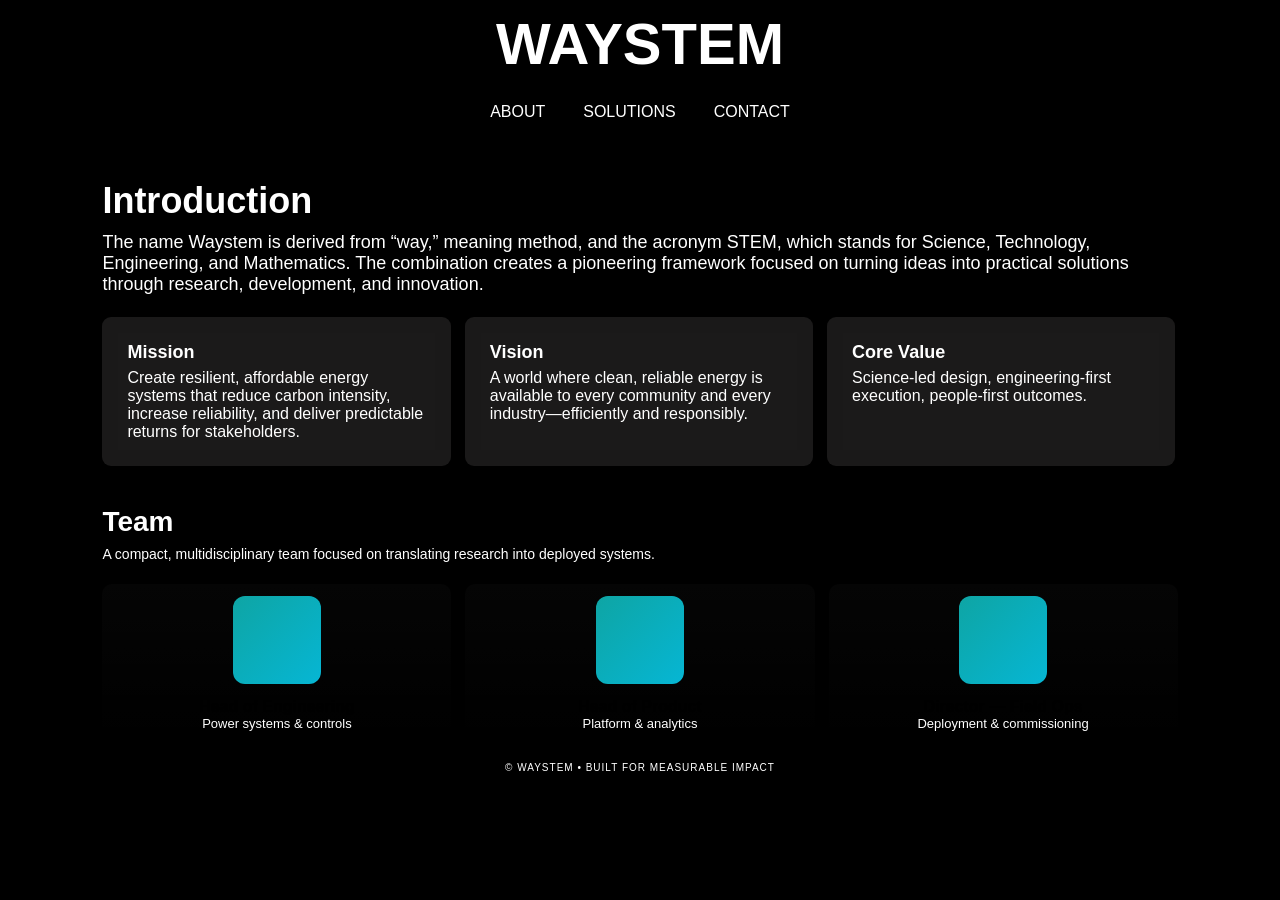
==== index.html @ 3b2d3903 "Update index.html" ====
<!DOCTYPE html>
<html lang="en">
<head>
<meta charset="UTF-8">
<meta name="viewport" content="width=device-width, initial-scale=1.0">
<title>Waystem</title>
<link rel="apple-touch-icon" sizes="180x180" href="/images/apple-touch-icon.png">
<link rel="icon" type="image/png" sizes="32x32" href="/images/favicon-32x32.png">
<link rel="icon" type="image/png" sizes="16x16" href="/images/favicon-16x16.png">
<link rel="stylesheet" href="/style.css">
</head>
<body>
<header class="sticky-bar">
    <nav>
        <div class="nav-container">
            <a href="https://www.waystem.com">
                <h2 class="company-name">Waystem</h2>
            </a>
            <ul class="nav-links">
                <li><a href='/about/'>About</a></li>
                <li><a href='/solutions/'>Solutions</a></li>
                <li><a href='/contact/'>Contact</a></li>
            </ul>
        </div>
    </nav>
</header>

<div class="wrap">

  <!-- About Section -->
  <section id="about">
    <h1>Introduction</h1>

    <p class="lead">
      The name Waystem is derived from “way,” meaning method, and the acronym STEM, which stands for Science, Technology, Engineering, and Mathematics. The combination creates a pioneering framework focused on turning ideas into practical solutions through research, development, and innovation.
    </p>

    <div class="values">

      <div class="value">
        <strong>Mission</strong>
        <div>Create resilient, affordable energy systems that reduce carbon intensity, increase reliability, and deliver predictable returns for stakeholders.</div>
      </div>

      <div class="value">
        <strong>Vision</strong>
        <div>A world where clean, reliable energy is available to every community and every industry—efficiently and responsibly.</div>
      </div>

      <div class="value">
        <strong>Core Value</strong>
        <div>Science-led design, engineering-first execution, people-first outcomes.</div>
      </div>

    </div>
  </section>

<!-- ✅ TEAM SECTION (ONLY TEAM STRUCTURE YOU REQUESTED) -->
    <section id="team" style="margin-top:40px">
      <h2 style="font-size:28px;margin-bottom:8px">Team</h2>
      <div style="color:white;font-size:14px;margin-bottom:18px">
        A compact, multidisciplinary team focused on translating research into deployed systems.
      </div>

      <div class="team">
        <div class="person card">
          <div class="avatar"></div>
          <div style="font-weight:700;font-size:16px">Head of Engineering</div>
          <div style="color:white;font-size:13px">Power systems & controls</div>
        </div>

        <div class="person card">
          <div class="avatar"></div>
          <div style="font-weight:700;font-size:16px">Head of Product</div>
          <div style="color:white;font-size:13px">Platform & analytics</div>
        </div>

        <div class="person card">
          <div class="avatar"></div>
          <div style="font-weight:700;font-size:16px">Director — Field Ops</div>
          <div style="color:white;font-size:13px">Deployment & commissioning</div>
        </div>
      </div>
    </section>

  <!-- Footer -->
  <footer>
    © WAYSTEM • Built for measurable impact
  </footer>

</div>

</body>
</html>
---- style.css ----
/* Reset default margin, padding, and box-sizing for all elements */
* {
    margin: 0;
    padding: 0;
    box-sizing: border-box;
    font-family: "Helvetica Neue", sans-serif;
}

/* Apply styles to the entire body of the page */
body {
    margin: 0;
    padding: 0;
    font-family: "Helvetica Neue", sans-serif;
    background-color: #000000; /* Set background color to black */
}

/* Styling for the sticky header bar */
.sticky-bar {
    position: sticky;
    top: 0;
    width: 100%;
    height: 150px;
    background-color: #000000; /* Set background color to black */
    padding: 10px 0;
    z-index: 999;
}

/* Styles for the navigation container within the sticky bar */
.sticky-bar .nav-container {
    display: flex;
    align-items: center;
    justify-content: center;
    flex-direction: column;
}

/* Styling for the company name within the sticky bar */
.sticky-bar .company-name {
    font-size: 58px;
    color: #fff; /* Set text color to white */
    margin: 0;
    padding: 0;
    text-transform: uppercase;
}

/* Styling for navigation links within the sticky bar */
.sticky-bar .nav-container a {
    text-decoration: none;
    color: #fff; /* Set text color to white */
}

/* Styles for the list of navigation links */
.sticky-bar .nav-links {
    list-style: none;
    margin: 18px 0;
    padding: 0;
    font-size: 24px;
    display: flex;
    text-transform: uppercase;
}

/* Styling for individual navigation link items */
.sticky-bar .nav-links li {
    margin-right: 20px;
}

/* Remove margin for the last navigation link item */
.sticky-bar .nav-links li:last-child {
    margin-right: 0;
}

/* Styling for navigation links */
.sticky-bar .nav-links a {
    color: #fff; /* Set text color to white */
    text-decoration: none;
    padding: 7px 9px;
    position: relative;
    font-size: 16px;
}

.sticky-bar .nav-links a:hover {
    color: #ffffff; /* Change text color on hover to white */
     /* Add neon glow effect on hover */
}

/* Underline effect for navigation links on hover */
.sticky-bar .nav-links a::after {
    content: "";
    position: absolute;
    left: 0;
    right: 0;
    bottom: -3px;
    height: 3px;
    background-color: #ffffff; /* Set underline color */
    transform: scaleX(0);
    transform-origin: center;
    transition: transform 0.6s ease;
}

.sticky-bar .nav-links a:hover::after {
    background-color: white; /* Change to white on hover */
    box-shadow: 0 0 10px rgba(255, 255, 255, 0.8); /* Add a white neon glow */
    transform: scaleX(1);
}

/* Styling for the square section with background image */
.square {
    height: 68vh;
    display: flex;
    align-items: center;
    justify-content: center;
    overflow: hidden;
    background-size: cover; /* Scale the image to cover the container */
    background-position: center; /* Center the image */
    background-attachment: fixed; /* Make the background image fixed */
    
}

/* Styling for the cover image within the square section */
.cover {
    width: 100%; /* Allow cover image to fill the container */
    height: 100%; /* Allow cover image to fill the container */
    object-fit: cover; /* Scale image to cover entire container */
    overflow: hidden;
}

/* Styling for the main container */
.container {
    width: 100%;
    min-height: 100vh;
    display: flex;
    justify-content: center;
    align-items: center;
    padding: 30px 8%;
    min-height: calc(100vh - 150px);
    
}

/* Styling for rows within the container */
.container .row {
    justify-content: space-between;
    width: 100%;
}

/* Styling for columns within rows */
.row section.col {
    display: flex;
    flex-direction: column;
}

/* Styling for the right column */
.row section.right {
    flex-basis: 35%;
    min-width: 320px;
}

/* Styling for the left column */
.row section.left {
    flex-basis: 60%;
}

/* Styling for the "Contact" header */
.start {
    font-size: 48px;
    margin-bottom: 20px;
    color: #fff; /* Set text color to white */
    line-height: 1.2;
    font-weight: 600;
}

/* Styling for subheadings */
h2 {
    color: #fff; /* Set text color to white */
}

/* Styling for the contact title and decorative lines */
section.right .contactTitle h2 {
    margin-top: 45px;
    position: relative;
    font-size: 20px;
    color: #ffffff;
    display: inline-block;
    margin-bottom: 25px;
}

/* Styling for the lines before and after the contact title */
section.right .contactTitle h2::before {
    content: '';
    position: absolute;
    width: 50%;
    height: 1px;
    background-color: #8f8a8a;
    top: 120%;
    left: 0;
}

section.right .contactTitle h2::after {
    content: '';
    position: absolute;
    width: 100%;
    height: 3px;
    background-color: #a6522a;
    top: calc(120% - 1px);
    left: 0;
}

/* Styling for contact information paragraph */
section.right .contactTitle p {
    font-size: 17px;
    color: #ffffff;
    letter-spacing: 1px;
    line-height: 1.2;
    padding-bottom: 30px;
}

.social-wrapper {
    text-align: center;
}

.social-title {
    display: block;
    text-align: center;
    padding: 0.5em 0 0.5em 0;
    color: #fff; /* Set text color to white */
    font-size: 17px; /* Set font size to 17px */
}

/* General styling for each social media item */
.social-item {
    display: inline-block;
    width: 43px;
    height: 43px;
    border-radius: 25px;
    border: none !important;
    margin: 10px;
    position: relative;
    transform: scale(1);
    transition: all 0.33s !important;
    vertical-align: top;
    background-size: 43px 43px;
    background-repeat: no-repeat;
    background-position: center;
    background-color: #090606; /* Default background color */
}

.social-item:hover {
    transform: scale(1.1);
    box-shadow: 0 4px 8px rgba(0, 0, 0, 0.2);
}

/* Facebook */
.social-item.facebook {
    background-color: #000000;
    background-image: url('icons/facebook.png');
}
/* Instagram */
.social-item.instagram {
    background-color: #000000;
    background-image: url('icons/instagram.webp');
}

/* X (formerly Twitter) */
.social-item.x {
    background-color: #000000;
    background-image: url('icons/x.png');
}

/* YouTube */
.social-item.youtube {
    background-color: #000000;
    background-image: url('icons/youtube.png');
}

/* LinkedIn */
.social-item.linkedin {
    background-color: #000000;
    background-image: url('icons/linkedin-icon-512x512-0t094boq.png');
}

/* Styling for the message form on the left */
.row section.left .messageForm {
    display: flex;
    justify-content: space-between;
    flex-wrap: wrap;
    padding-top: 30px;
}

/* Styling for input groups within the message form */
.row section.left .inputGroup {
    margin: 18px 0px;
    position: relative;
}

/* Styling for half-width input groups */
.messageForm .halfWidth {
    flex-basis: 48%;
}

/* Styling for full-width input groups */
.messageForm .fullWidth {
    flex-basis: 100%;
}

/* Styling for text inputs and textareas within the message form */
.messageForm input,
.messageForm textarea {
    width: 100%;
    font-size: 18px;
    padding: 2px 0px;
    background-color: #000000;
    color: #ffffff;
    border: none;
    border-bottom: 2px solid #666;
    outline: none;
}

/* Styling for the textarea within the message form */
.messageForm textarea {
    resize: none;
    height: 120px;
    display: block;
}

/* Styling for the scrollbar in the textarea */
textarea::-webkit-scrollbar {
    width: 5px;
}

/* Styling for the scrollbar track in the textarea */
textarea::-webkit-scrollbar-track {
    background-color: #1e1e1e;
    border-radius: 15px;
}

/* Styling for the scrollbar thumb in the textarea */
textarea::-webkit-scrollbar-thumb {
    background-color: #a6522a;
    border-radius: 15px;
}

/* Styling for input labels */
.inputGroup label {
    position: absolute;
    left: 0;
    bottom: 4px;
    color: #888;
    font-size: 18px;
    transition: 0.4s;
    pointer-events: none;
}

/* Styling for input labels when focused message filled */
.inputGroup:nth-child(4) label {
    top: 2px;
}

.inputGroup input:focus ~ label,
.inputGroup textarea:focus ~ label,
.inputGroup input:valid ~ label,
.inputGroup textarea:valid ~ label {
    transform: translateY(-30px);
    font-size: 16px;
}

.messageForm textarea:focus + label {
    transform: translateY(-125px); /* You can adjust the value to control how much it moves up */
}

/* Styling for the send message button */
.inputGroup button {
    padding: 11px 16px;
    width: 100%;
    font-size: 18px;
    background-color: #a6522a;
    color: #ddd;
    border: 1px solid transparent;
    border-radius: 25px;
    outline: none;
    cursor: pointer;
    box-shadow: 0px 8px 15px rgba(0, 0, 0, 0.521);
    transition: 0.4s;
}

/* Hover effect for the send message button */
.inputGroup button:hover {
    background-color: #a6522a;
    color: #000000;
    box-shadow: 0px 0px 15px rgba(0, 0, 0, 0.3);
    border: 1px solid #a6522a;
}


/* Styles for the "About Solution" section */
.seen {
    width: 100%;
    min-height: 100vh;
    display: flex;
    justify-content: center;
    padding: 30px 8%;
    min-height: calc(100vh - 150px);
    position: relative;
}

.seen .saw {
    display: flex;
    justify-content: space-between;
    width: 100%;
}

/* Additional styling for the "Way" class */
.way {
    font-size: 20px; /* Adjust the font size as needed */
}

.text2 {
    font-family: Inter, -apple-system, BlinkMacSystemFont, segoe ui, Roboto, Oxygen-Sans, Ubuntu, Cantarell, helvetica neue, sans-serif;
    font-size: 26px;
    font-weight: 700;
    line-height: 1.4;
    margin-top: 30px;
    margin-bottom: 20px;
}


/* Styling of icon on Contact Information */

.icon li {
    position: relative;
    padding: 0 0 0 38px;
    font-size: 20px;
}

.icon li strong {
    display: block;
    width: 100%;
    color: #fbfbfb;
    margin-bottom: -3px;
   font-size: 18px;
}


.icon li i {
    font-size: 24px;
    position: absolute;
    top: 2px;
    left: 0;
    color: #f4f5fb;
}

/* Completely independent footer styles */
footer {
    all: unset;
    display: flex;
    align-items: center;
    justify-content: center;
    left: 0;
    bottom: 0;
    background-color: #000;
    color: #fff;
    font-family: Arial, sans-serif;
    font-size: 10px;
    font-weight: normal;
    letter-spacing: 1px;
    text-transform: uppercase;
    width: 100%;
    padding: 19px;
    z-index: 1000;
    box-sizing: border-box;
}
footer p {
    all: unset;
    font-family: Arial, sans-serif;
    font-size: 14px;
    color: #fff;
    text-transform: uppercase;
}


/* Styling for the scrollbar in the entire page */
body::-webkit-scrollbar {
    width: 12px; /* Set the width of the scrollbar */
}

body::-webkit-scrollbar-track {
    background: #1e1e1e; /* Set the color of the scrollbar track */
}

body::-webkit-scrollbar-thumb {
    background-color: #ffffff; /* Set the color of the scrollbar thumb */
    border-radius: 6px; /* Round the corners of the thumb */
    border: 3px solid #1e1e1e; /* Add a border around the thumb */
}

body::-webkit-scrollbar-thumb:hover {
    background-color: #fcfcfc; /* Change the color on hover */
}

/* Media queries for responsive design */
@media(max-width: 1100px) {
    .messageForm .halfWidth {
        flex-basis: 100%;
    }
}

@media(max-width: 900px) {
    .container .row {
        flex-wrap: wrap;
    }
    .row section.left, .row section.right {
        flex-basis: 100%;
        margin: 0px;
    }
}

@media (min-width: 901px) and (max-width: 1100px) {
    .row section.left {
        margin-right: 20px;
    }
    .spacer {
        flex-basis: 100px;
    }
}

@media screen and (max-width: 768px) {
    /* Adjust styling for smaller screens */
    .sticky-bar .nav-links li {
        margin-right: 10px;
    }

    .sticky-bar .nav-container {
        flex-direction: column;
        align-items: center;
    }

    .sticky-bar .nav-links {
        flex-direction: row;
        justify-content: center;
    }
}

@media screen and (max-width: 480px) {
    /* Further adjust styling for even smaller screens */
    .sticky-bar .nav-links {
        flex-direction: row;
        justify-content: center;
    }

    .sticky-bar .nav-links li {
        margin-right: 20px;
    }
}



/* Main wrapper */
.wrap {
  width: 100%;
  min-height: 100vh;
  
  padding: 30px 8%;
  min-height: calc(100vh - 150px);
  position: relative;
}

/* Headings */
h1 {
  font-size: clamp(22px, 6vw, 36px);
  color: white;
  margin-bottom: 10px;
  font-weight: 700;
  
}

h2 {
  font-size: clamp(18px, 5vw, 28px);
}

/* Lead paragraph */
p.lead {
  color: white;
  font-size: clamp(14px, 3.6vw, 18px);
  margin-bottom: 22px;
}

/* Responsive value cards */
.values {
  display: flex;
  flex-wrap: wrap;
  color: white;
  gap: 14px;
}

.value {
  width: 100%; /* ALWAYS full width on mobile */
  padding: 9px;
  border-radius: 9px;
  background: rgb(27, 26, 26);
  border: 16px solid rgba(0, 0, 0, 0.05);
  backdrop-filter: blur(8px);
}

.value strong {
  font-size: clamp(14px, 3.6vw, 18px);
  display: block;
}

.value div {
  color: var(--muted);
  font-size: clamp(13px, 3.6vw, 16px);
  margin-top: 6px;
}


/* TEAM STRUCTURE */
    .team {
      display: grid;
      grid-template-columns: repeat(3, 1fr);
      gap: 14px;
      margin-top: 22px;
    }

    .person {
      padding: 12px;
      border-radius: 10px;
      background: linear-gradient(180deg, rgba(255,255,255,0.02), transparent);
      text-align: center;
    }

    .avatar {
      width: 88px;
      height: 88px;
      border-radius: 12px;
      background: linear-gradient(135deg, #0ea5a4, #06b6d4);
      display: inline-block;
      margin-bottom: 10px;
    }

/* Desktop: 3 in a row */
@media (min-width: 600px) {
  .value {
    width: calc(33.33% - 10px);
  }
}
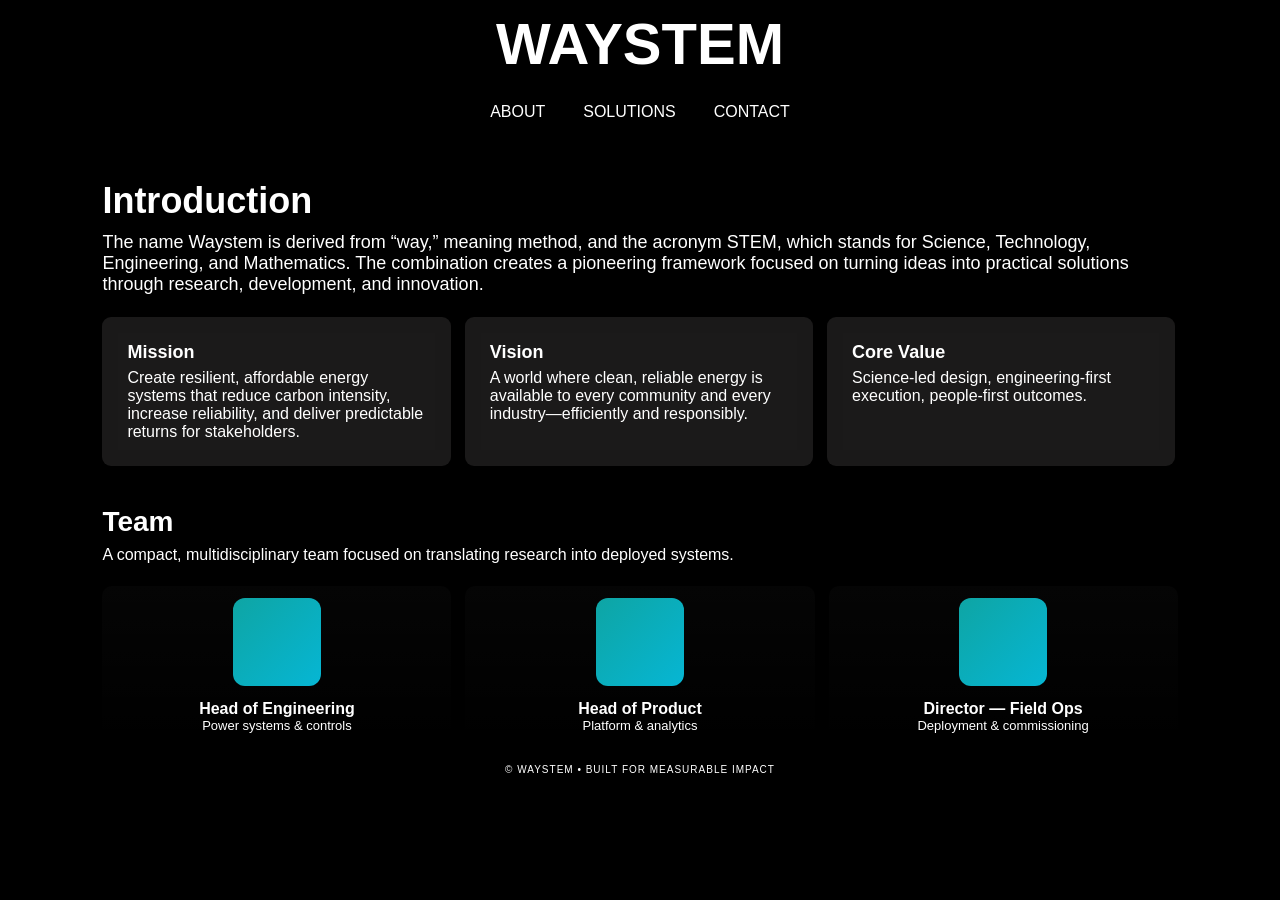
==== commit cbb27992: "Update index.html" ====
--- a/index.html
+++ b/index.html
@@ -59,26 +59,26 @@
 <!-- ✅ TEAM SECTION (ONLY TEAM STRUCTURE YOU REQUESTED) -->
     <section id="team" style="margin-top:40px">
       <h2 style="font-size:28px;margin-bottom:8px">Team</h2>
-      <div style="color:white;font-size:14px;margin-bottom:18px">
+      <div style="color:white;font-size:16px;margin-bottom:18px">
         A compact, multidisciplinary team focused on translating research into deployed systems.
       </div>
 
       <div class="team">
         <div class="person card">
           <div class="avatar"></div>
-          <div style="font-weight:700;font-size:16px">Head of Engineering</div>
+          <div style="font-weight:700;color:white;font-size:16px">Head of Engineering</div>
           <div style="color:white;font-size:13px">Power systems & controls</div>
         </div>
 
         <div class="person card">
           <div class="avatar"></div>
-          <div style="font-weight:700;font-size:16px">Head of Product</div>
+          <div style="font-weight:700;color:white;font-size:16px">Head of Product</div>
           <div style="color:white;font-size:13px">Platform & analytics</div>
         </div>
 
         <div class="person card">
           <div class="avatar"></div>
-          <div style="font-weight:700;font-size:16px">Director — Field Ops</div>
+          <div style="font-weight:700;color:white;font-size:16px">Director — Field Ops</div>
           <div style="color:white;font-size:13px">Deployment & commissioning</div>
         </div>
       </div>
@@ -107,3 +107,4 @@
 
 
 
+
--- a/style.css
+++ b/style.css
@@ -634,12 +634,24 @@
       margin-bottom: 10px;
     }
 
+element.style {
+color:white;
+}
+
 /* Desktop: 3 in a row */
 @media (min-width: 600px) {
   .value {
     width: calc(33.33% - 10px);
   }
 }
-
-
-
+@media (max-width:900px) {
+       .team {
+        flex-direction: column;
+        grid-template-columns: 1fr;
+      }
+      
+
+
+
+
+
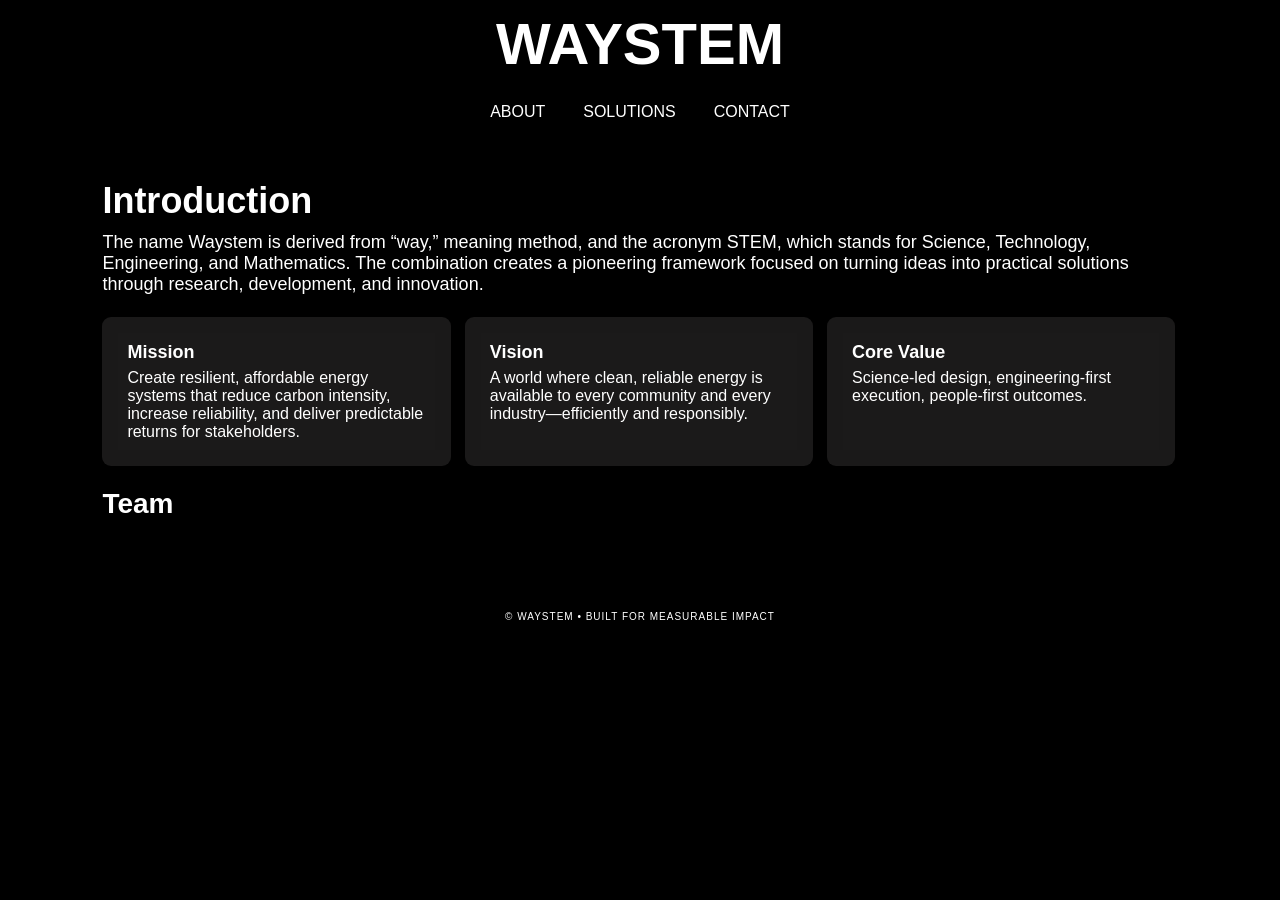
==== commit 3ffb3995: "Update index.html" ====
--- a/index.html
+++ b/index.html
@@ -56,33 +56,26 @@
     </div>
   </section>
 
-<!-- ✅ TEAM SECTION (ONLY TEAM STRUCTURE YOU REQUESTED) -->
-    <section id="team" style="margin-top:40px">
-      <h2 style="font-size:28px;margin-bottom:8px">Team</h2>
-      <div style="color:white;font-size:16px;margin-bottom:18px">
-        A compact, multidisciplinary team focused on translating research into deployed systems.
+  <!-- TEAM SECTION -->
+  <section id="team" class="card" style="margin-top:22px">
+    <h2 style="margin-top:0">Team</h2>
+    <p style="color:var(--muted)">A multidisciplinary team shaping the future of energy systems.</p>
+
+    <div class="team-grid">
+      <div class="teammember">
+        <strong>Dr. Arun Mehta</strong>
+        <span>Chief Energy Scientist</span>
       </div>
-
-      <div class="team">
-        <div class="person card">
-          <div class="avatar"></div>
-          <div style="font-weight:700;color:white;font-size:16px">Head of Engineering</div>
-          <div style="color:white;font-size:13px">Power systems & controls</div>
-        </div>
-
-        <div class="person card">
-          <div class="avatar"></div>
-          <div style="font-weight:700;color:white;font-size:16px">Head of Product</div>
-          <div style="color:white;font-size:13px">Platform & analytics</div>
-        </div>
-
-        <div class="person card">
-          <div class="avatar"></div>
-          <div style="font-weight:700;color:white;font-size:16px">Director — Field Ops</div>
-          <div style="color:white;font-size:13px">Deployment & commissioning</div>
-        </div>
+      <div class="teammember">
+        <strong>Riya Sharma</strong>
+        <span>Lead Systems Engineer</span>
       </div>
-    </section>
+      <div class="teammember">
+        <strong>Michael Tan</strong>
+        <span>Embedded Software Architect</span>
+      </div>
+    </div>
+  </section>
 
   <!-- Footer -->
   <footer>
@@ -108,3 +101,4 @@
 
 
 
+
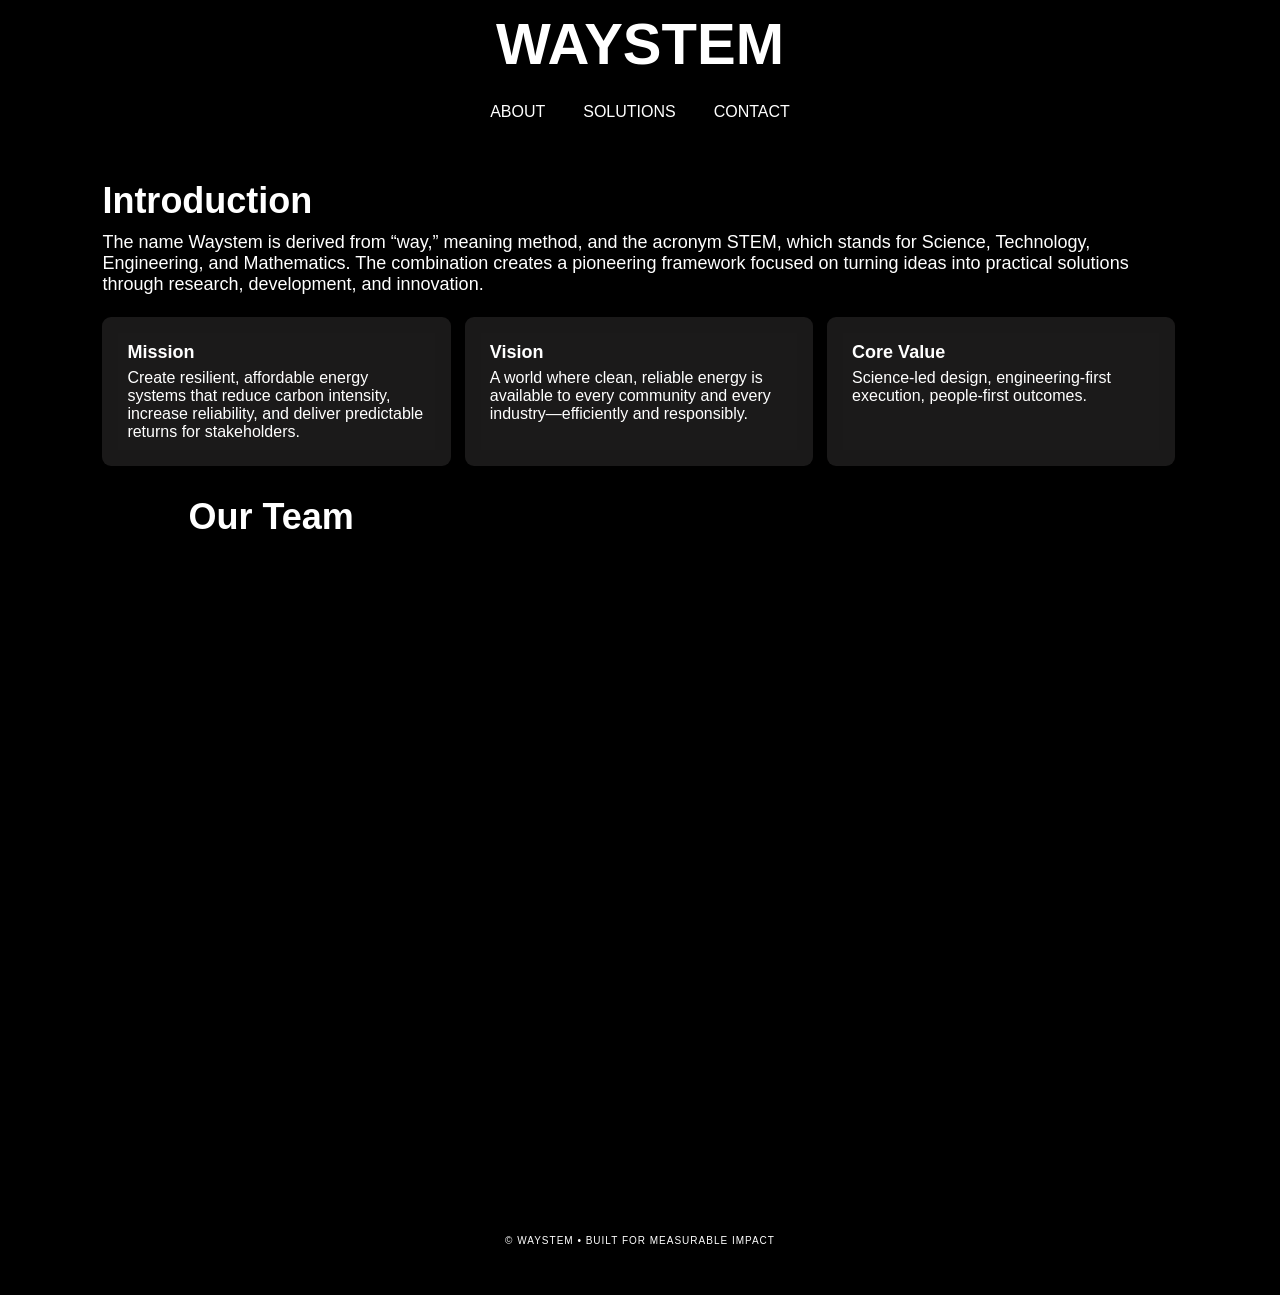
==== commit 3548001c: "Update index.html" ====
--- a/index.html
+++ b/index.html
@@ -56,26 +56,19 @@
     </div>
   </section>
 
-  <!-- TEAM SECTION -->
-  <section id="team" class="card" style="margin-top:22px">
-    <h2 style="margin-top:0">Team</h2>
-    <p style="color:var(--muted)">A multidisciplinary team shaping the future of energy systems.</p>
+<!-- TEAM -->
+<div class="wrap">
+<h1>Our Team</h1>
+<div class="team-grid">
+<div class="teammember"><strong>Member 1</strong><span>Role</span></div>
+<div class="teammember"><strong>Member 2</strong><span>Role</span></div>
+<div class="teammember"><strong>Member 3</strong><span>Role</span></div>
+</div>
+</div>
 
-    <div class="team-grid">
-      <div class="teammember">
-        <strong>Dr. Arun Mehta</strong>
-        <span>Chief Energy Scientist</span>
-      </div>
-      <div class="teammember">
-        <strong>Riya Sharma</strong>
-        <span>Lead Systems Engineer</span>
-      </div>
-      <div class="teammember">
-        <strong>Michael Tan</strong>
-        <span>Embedded Software Architect</span>
-      </div>
-    </div>
-  </section>
+
+
+    
 
   <!-- Footer -->
   <footer>
@@ -102,3 +95,5 @@
 
 
 
+
+
--- a/style.css
+++ b/style.css
@@ -610,29 +610,7 @@
 }
 
 
-/* TEAM STRUCTURE */
-    .team {
-      display: grid;
-      grid-template-columns: repeat(3, 1fr);
-      gap: 14px;
-      margin-top: 22px;
-    }
-
-    .person {
-      padding: 12px;
-      border-radius: 10px;
-      background: linear-gradient(180deg, rgba(255,255,255,0.02), transparent);
-      text-align: center;
-    }
-
-    .avatar {
-      width: 88px;
-      height: 88px;
-      border-radius: 12px;
-      background: linear-gradient(135deg, #0ea5a4, #06b6d4);
-      display: inline-block;
-      margin-bottom: 10px;
-    }
+
 
 element.style {
 color:white;
@@ -649,9 +627,82 @@
         flex-direction: column;
         grid-template-columns: 1fr;
       }
-      
-
-
-
-
-
+
+
+
+
+
+
+
+
+
+
+
+
+
+
+
+
+
+
+
+
+
+
+
+
+
+
+
+
+
+    .card {
+  background: linear-gradient(180deg, var(--card), rgba(255,255,255,0.02));
+  padding: 18px;
+  border-radius: 12px;
+  box-shadow: 0 6px 18px rgba(2,6,23,0.6);
+}
+
+.values {
+  display: flex;
+  gap: 12px;
+  margin-top: 18px;
+}
+
+.value {
+  flex: 1;
+  padding: 14px;
+  border-radius: 10px;
+  background: var(--glass);
+  border: 1px solid rgba(255,255,255,0.03);
+}
+
+
+
+
+
+.team-grid {
+display: grid;
+grid-template-columns: repeat(3,1fr);
+gap: 16px;
+margin-top: 30px;
+}
+.teammember {
+background: #1b1a1a;
+padding: 20px;
+text-align: center;
+border-radius: 12px;
+border: 1px solid rgba(255,255,255,0.05);
+}
+.teammember strong { display: block; font-size: 18px; margin-top: 10px; }
+.teammember span { font-size: 14px; color: #aaa; }
+@media (max-width: 900px) {
+.team-grid { grid-template-columns: 1fr; }
+}
+
+
+
+
+
+
+
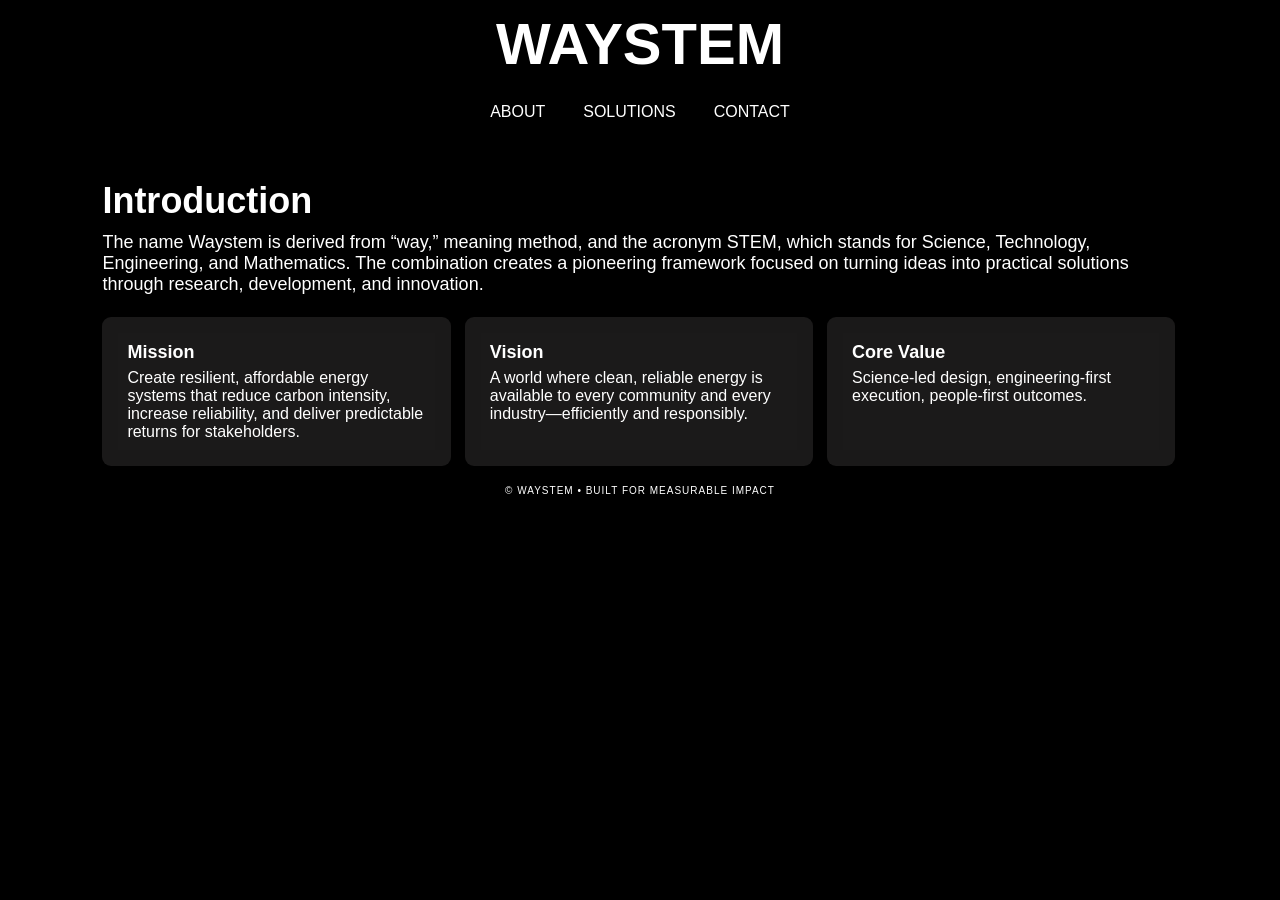
==== commit eefc1008: "Update index.html" ====
--- a/index.html
+++ b/index.html
@@ -56,15 +56,6 @@
     </div>
   </section>
 
-<!-- TEAM -->
-<div class="wrap">
-<h1>Our Team</h1>
-<div class="team-grid">
-<div class="teammember"><strong>Member 1</strong><span>Role</span></div>
-<div class="teammember"><strong>Member 2</strong><span>Role</span></div>
-<div class="teammember"><strong>Member 3</strong><span>Role</span></div>
-</div>
-</div>
 
 
 
@@ -97,3 +88,4 @@
 
 
 
+
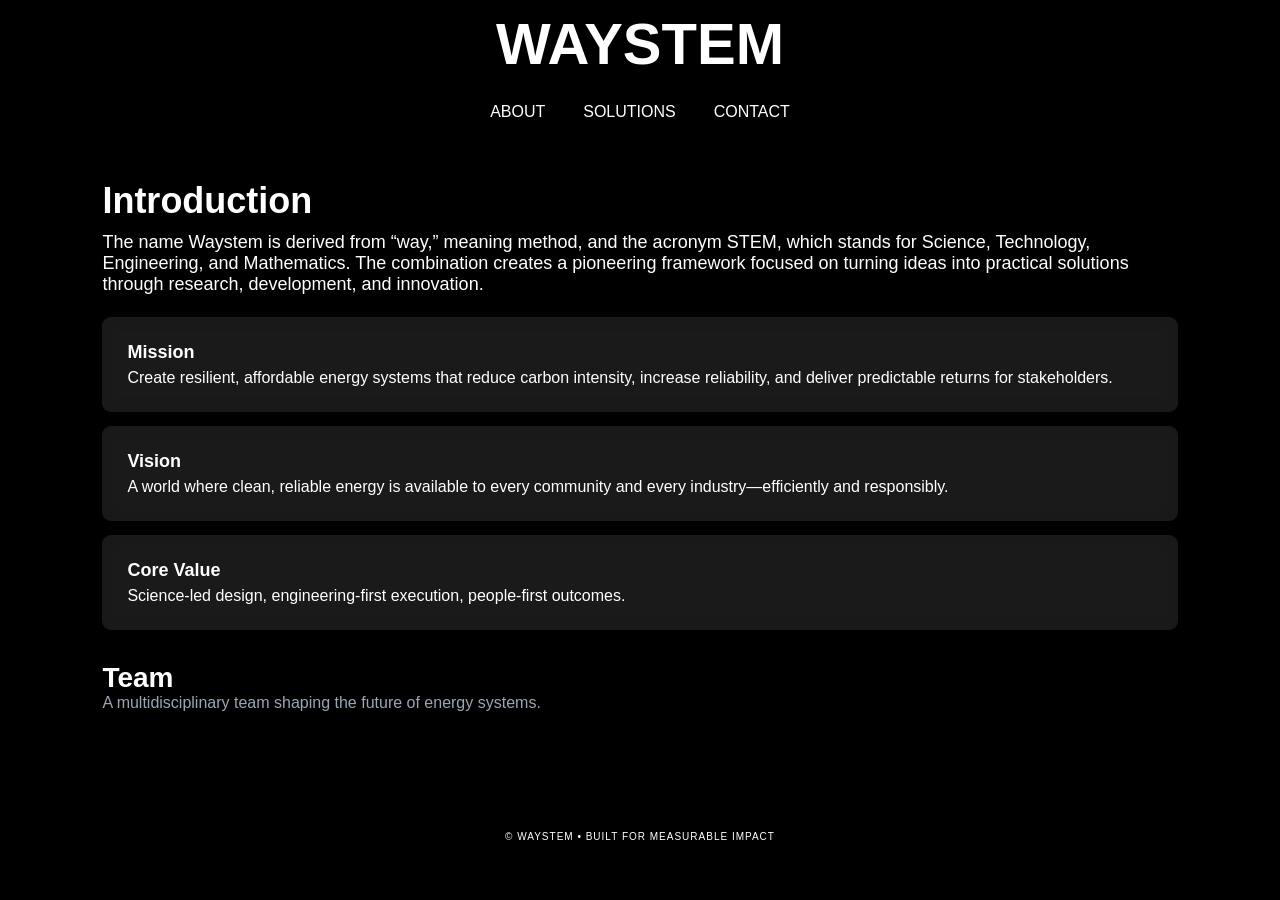
==== commit 80aa701d: "Update index.html" ====
--- a/index.html
+++ b/index.html
@@ -56,6 +56,37 @@
     </div>
   </section>
 
+<!-- TEAM SECTION -->
+  <section id="team" class="card" style="margin-top:32px">
+    <h2 style="margin-top:0">Team</h2>
+    <p style="color:#9aa6b2">A multidisciplinary team shaping the future of energy systems.</p>
+
+    <div class="team-grid">
+      <div class="teammember">
+        <strong>Dr. Arun Mehta</strong>
+        <span>Chief Energy Scientist</span>
+      </div>
+
+      <div class="teammember">
+        <strong>Riya Sharma</strong>
+        <span>Lead Systems Engineer</span>
+      </div>
+
+      <div class="teammember">
+        <strong>Michael Tan</strong>
+        <span>Embedded Software Architect</span>
+      </div>
+    </div>
+  </section>
+
+
+
+
+
+
+
+
+
 
 
 
@@ -70,22 +101,3 @@
 
 </body>
 </html>
-
-
-
-
-
-
-
-
-
-
-
-
-
-
-
-
-
-
-
--- a/style.css
+++ b/style.css
@@ -609,100 +609,59 @@
   margin-top: 6px;
 }
 
-
-
-
-element.style {
-color:white;
-}
-
-/* Desktop: 3 in a row */
-@media (min-width: 600px) {
-  .value {
-    width: calc(33.33% - 10px);
-  }
-}
-@media (max-width:900px) {
-       .team {
-        flex-direction: column;
-        grid-template-columns: 1fr;
-      }
-
-
-
-
-
-
-
-
-
-
-
-
-
-
-
-
-
-
-
-
-
-
-
-
-
-
-
-
-
-    .card {
-  background: linear-gradient(180deg, var(--card), rgba(255,255,255,0.02));
+/* TEAM SECTION */
+.team-section {
+  margin-top: 32px;
+  background: linear-gradient(180deg, var(--card), rgba(16, 217, 69, 0.03));
+  padding: 24px;
+  border-radius: 14px;
+  box-shadow: 0 6px 18px white
+}
+
+.team-section h2 {
+  margin: 0 0 8px;
+}
+
+.team-section p {
+  color: var(--muted);
+  margin-top: 0;
+}
+
+/* Team Grid */
+.team-grid {
+  display: grid;
+  grid-template-columns: repeat(3,1fr);
+  gap: 16px;
+  margin-top: 18px;
+}
+
+.teammember {
+  background: var(--glass);
   padding: 18px;
   border-radius: 12px;
-  box-shadow: 0 6px 18px rgba(2,6,23,0.6);
-}
-
-.values {
-  display: flex;
-  gap: 12px;
-  margin-top: 18px;
-}
-
-.value {
-  flex: 1;
-  padding: 14px;
-  border-radius: 10px;
-  background: var(--glass);
-  border: 1px solid rgba(255,255,255,0.03);
-}
-
-
-
-
-
-.team-grid {
-display: grid;
-grid-template-columns: repeat(3,1fr);
-gap: 16px;
-margin-top: 30px;
-}
-.teammember {
-background: #1b1a1a;
-padding: 20px;
-text-align: center;
-border-radius: 12px;
-border: 1px solid rgba(255,255,255,0.05);
-}
-.teammember strong { display: block; font-size: 18px; margin-top: 10px; }
-.teammember span { font-size: 14px; color: #aaa; }
+  border: 1px solid white(102, 47, 47, 0.05);
+  text-align: center;
+  transition: transform 0.2s ease, border-color 0.2s ease;
+}
+
+.teammember:hover {
+  transform: translateY(-3px);
+  border-color: var(--accent);
+}
+
+.teammember strong {
+  display: block;
+  font-size: 16px;
+  margin-top: 10px;
+}
+
+.teammember span {
+  font-size: 13px;
+  color: var(--muted);
+}
+
 @media (max-width: 900px) {
-.team-grid { grid-template-columns: 1fr; }
-}
-
-
-
-
-
-
-
+  .team-grid {
+    grid-template-columns: 1fr;
+  }
+}
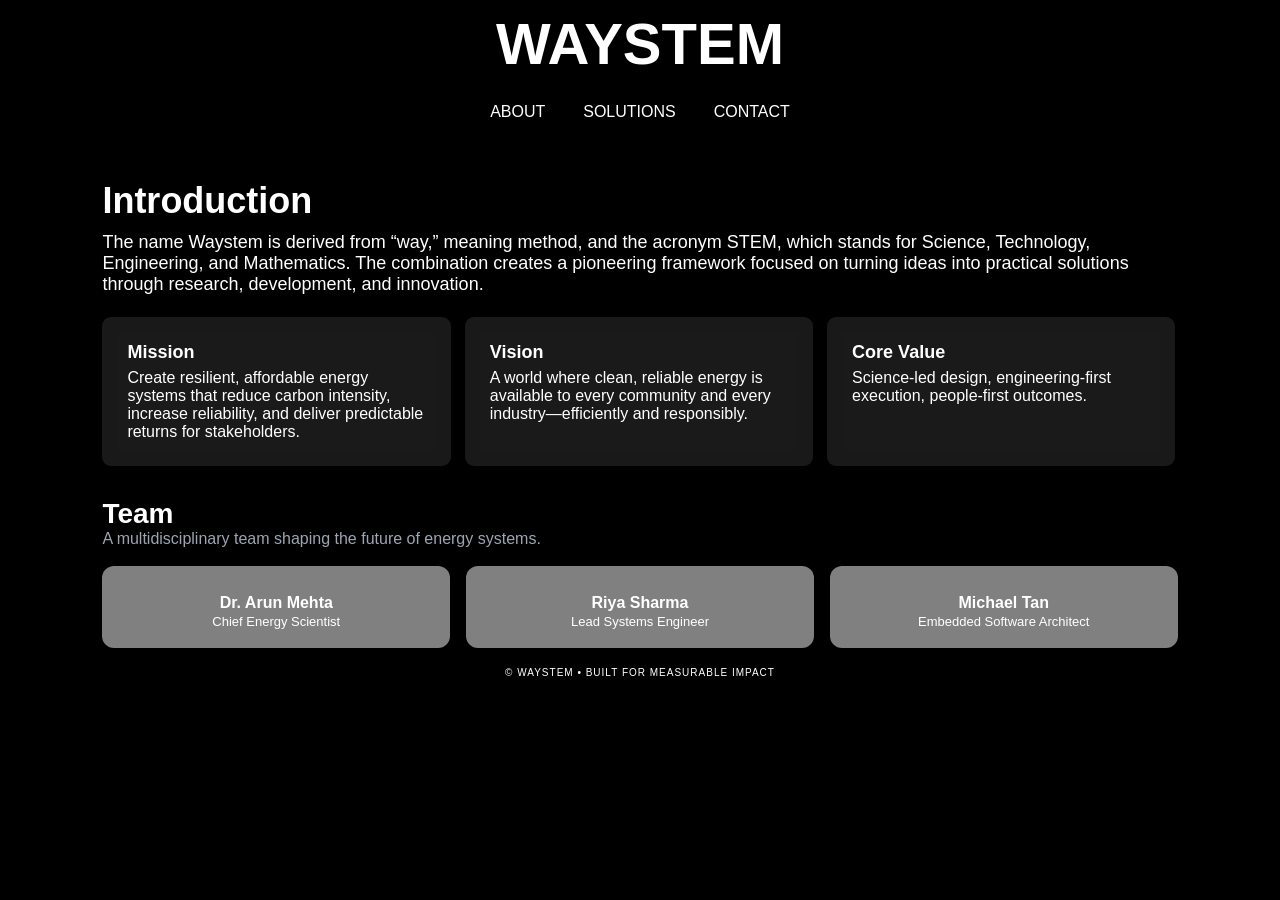
==== commit 44a5d72b: "Add files via upload" ====
--- a/index.html
+++ b/index.html
@@ -1,83 +1,88 @@
-
 <!DOCTYPE html>
 <html lang="en">
+
 <head>
-<meta charset="UTF-8">
-<meta name="viewport" content="width=device-width, initial-scale=1.0">
-<title>Waystem</title>
-<link rel="apple-touch-icon" sizes="180x180" href="/images/apple-touch-icon.png">
-<link rel="icon" type="image/png" sizes="32x32" href="/images/favicon-32x32.png">
-<link rel="icon" type="image/png" sizes="16x16" href="/images/favicon-16x16.png">
-<link rel="stylesheet" href="/style.css">
+  <meta charset="UTF-8">
+  <meta name="viewport" content="width=device-width, initial-scale=1.0">
+  <title>Waystem</title>
+  <link rel="apple-touch-icon" sizes="180x180" href="/images/apple-touch-icon.png">
+  <link rel="icon" type="image/png" sizes="32x32" href="/images/favicon-32x32.png">
+  <link rel="icon" type="image/png" sizes="16x16" href="/images/favicon-16x16.png">
+  <link rel="stylesheet" href="style.css">
 </head>
+
 <body>
-<header class="sticky-bar">
+  <header class="sticky-bar">
     <nav>
-        <div class="nav-container">
-            <a href="https://www.waystem.com">
-                <h2 class="company-name">Waystem</h2>
-            </a>
-            <ul class="nav-links">
-                <li><a href='/about/'>About</a></li>
-                <li><a href='/solutions/'>Solutions</a></li>
-                <li><a href='/contact/'>Contact</a></li>
-            </ul>
+      <div class="nav-container">
+        <a href="https://www.waystem.com">
+          <h2 class="company-name">Waystem</h2>
+        </a>
+        <ul class="nav-links">
+          <li><a href='/about/'>About</a></li>
+          <li><a href='/solutions/'>Solutions</a></li>
+          <li><a href='/contact/'>Contact</a></li>
+        </ul>
+      </div>
+    </nav>
+  </header>
+
+  <div class="wrap">
+
+    <!-- About Section -->
+    <section id="about">
+      <h1>Introduction</h1>
+
+      <p class="lead">
+        The name Waystem is derived from “way,” meaning method, and the acronym STEM, which stands for Science,
+        Technology, Engineering, and Mathematics. The combination creates a pioneering framework focused on turning
+        ideas into practical solutions through research, development, and innovation.
+      </p>
+
+      <div class="values">
+
+        <div class="value">
+          <strong>Mission</strong>
+          <div>Create resilient, affordable energy systems that reduce carbon intensity, increase reliability, and
+            deliver predictable returns for stakeholders.</div>
         </div>
-    </nav>
-</header>
 
-<div class="wrap">
+        <div class="value">
+          <strong>Vision</strong>
+          <div>A world where clean, reliable energy is available to every community and every industry—efficiently and
+            responsibly.</div>
+        </div>
 
-  <!-- About Section -->
-  <section id="about">
-    <h1>Introduction</h1>
+        <div class="value">
+          <strong>Core Value</strong>
+          <div>Science-led design, engineering-first execution, people-first outcomes.</div>
+        </div>
 
-    <p class="lead">
-      The name Waystem is derived from “way,” meaning method, and the acronym STEM, which stands for Science, Technology, Engineering, and Mathematics. The combination creates a pioneering framework focused on turning ideas into practical solutions through research, development, and innovation.
-    </p>
+      </div>
+    </section>
 
-    <div class="values">
+    <!-- TEAM SECTION -->
+    <section id="team" class="card" style="margin-top:32px">
+      <h2 style="margin-top:0">Team</h2>
+      <p style="color:#9aa6b2">A multidisciplinary team shaping the future of energy systems.</p>
 
-      <div class="value">
-        <strong>Mission</strong>
-        <div>Create resilient, affordable energy systems that reduce carbon intensity, increase reliability, and deliver predictable returns for stakeholders.</div>
+      <div class="team-grid">
+        <div class="teammember">
+          <strong>Dr. Arun Mehta</strong>
+          <span>Chief Energy Scientist</span>
+        </div>
+
+        <div class="teammember">
+          <strong>Riya Sharma</strong>
+          <span>Lead Systems Engineer</span>
+        </div>
+
+        <div class="teammember">
+          <strong>Michael Tan</strong>
+          <span>Embedded Software Architect</span>
+        </div>
       </div>
-
-      <div class="value">
-        <strong>Vision</strong>
-        <div>A world where clean, reliable energy is available to every community and every industry—efficiently and responsibly.</div>
-      </div>
-
-      <div class="value">
-        <strong>Core Value</strong>
-        <div>Science-led design, engineering-first execution, people-first outcomes.</div>
-      </div>
-
-    </div>
-  </section>
-
-<!-- TEAM SECTION -->
-  <section id="team" class="card" style="margin-top:32px">
-    <h2 style="margin-top:0">Team</h2>
-    <p style="color:#9aa6b2">A multidisciplinary team shaping the future of energy systems.</p>
-
-    <div class="team-grid">
-      <div class="teammember">
-        <strong>Dr. Arun Mehta</strong>
-        <span>Chief Energy Scientist</span>
-      </div>
-
-      <div class="teammember">
-        <strong>Riya Sharma</strong>
-        <span>Lead Systems Engineer</span>
-      </div>
-
-      <div class="teammember">
-        <strong>Michael Tan</strong>
-        <span>Embedded Software Architect</span>
-      </div>
-    </div>
-  </section>
+    </section>
 
 
 
@@ -90,14 +95,15 @@
 
 
 
-    
 
-  <!-- Footer -->
-  <footer>
-    © WAYSTEM • Built for measurable impact
-  </footer>
 
-</div>
+    <!-- Footer -->
+    <footer>
+      © WAYSTEM • Built for measurable impact
+    </footer>
+
+  </div>
 
 </body>
-</html>
+
+</html>
--- a/style.css
+++ b/style.css
@@ -11,7 +11,8 @@
     margin: 0;
     padding: 0;
     font-family: "Helvetica Neue", sans-serif;
-    background-color: #000000; /* Set background color to black */
+    background-color: #000000;
+    /* Set background color to black */
 }
 
 /* Styling for the sticky header bar */
@@ -20,7 +21,8 @@
     top: 0;
     width: 100%;
     height: 150px;
-    background-color: #000000; /* Set background color to black */
+    background-color: #000000;
+    /* Set background color to black */
     padding: 10px 0;
     z-index: 999;
 }
@@ -36,7 +38,8 @@
 /* Styling for the company name within the sticky bar */
 .sticky-bar .company-name {
     font-size: 58px;
-    color: #fff; /* Set text color to white */
+    color: #fff;
+    /* Set text color to white */
     margin: 0;
     padding: 0;
     text-transform: uppercase;
@@ -45,7 +48,8 @@
 /* Styling for navigation links within the sticky bar */
 .sticky-bar .nav-container a {
     text-decoration: none;
-    color: #fff; /* Set text color to white */
+    color: #fff;
+    /* Set text color to white */
 }
 
 /* Styles for the list of navigation links */
@@ -70,7 +74,8 @@
 
 /* Styling for navigation links */
 .sticky-bar .nav-links a {
-    color: #fff; /* Set text color to white */
+    color: #fff;
+    /* Set text color to white */
     text-decoration: none;
     padding: 7px 9px;
     position: relative;
@@ -78,8 +83,9 @@
 }
 
 .sticky-bar .nav-links a:hover {
-    color: #ffffff; /* Change text color on hover to white */
-     /* Add neon glow effect on hover */
+    color: #ffffff;
+    /* Change text color on hover to white */
+    /* Add neon glow effect on hover */
 }
 
 /* Underline effect for navigation links on hover */
@@ -90,361 +96,24 @@
     right: 0;
     bottom: -3px;
     height: 3px;
-    background-color: #ffffff; /* Set underline color */
+    background-color: #ffffff;
+    /* Set underline color */
     transform: scaleX(0);
     transform-origin: center;
     transition: transform 0.6s ease;
 }
 
 .sticky-bar .nav-links a:hover::after {
-    background-color: white; /* Change to white on hover */
-    box-shadow: 0 0 10px rgba(255, 255, 255, 0.8); /* Add a white neon glow */
+    background-color: white;
+    /* Change to white on hover */
+    box-shadow: 0 0 10px rgba(255, 255, 255, 0.8);
+    /* Add a white neon glow */
     transform: scaleX(1);
 }
 
-/* Styling for the square section with background image */
-.square {
-    height: 68vh;
-    display: flex;
-    align-items: center;
-    justify-content: center;
-    overflow: hidden;
-    background-size: cover; /* Scale the image to cover the container */
-    background-position: center; /* Center the image */
-    background-attachment: fixed; /* Make the background image fixed */
-    
-}
-
-/* Styling for the cover image within the square section */
-.cover {
-    width: 100%; /* Allow cover image to fill the container */
-    height: 100%; /* Allow cover image to fill the container */
-    object-fit: cover; /* Scale image to cover entire container */
-    overflow: hidden;
-}
-
-/* Styling for the main container */
-.container {
-    width: 100%;
-    min-height: 100vh;
-    display: flex;
-    justify-content: center;
-    align-items: center;
-    padding: 30px 8%;
-    min-height: calc(100vh - 150px);
-    
-}
-
-/* Styling for rows within the container */
-.container .row {
-    justify-content: space-between;
-    width: 100%;
-}
-
-/* Styling for columns within rows */
-.row section.col {
-    display: flex;
-    flex-direction: column;
-}
-
-/* Styling for the right column */
-.row section.right {
-    flex-basis: 35%;
-    min-width: 320px;
-}
-
-/* Styling for the left column */
-.row section.left {
-    flex-basis: 60%;
-}
-
-/* Styling for the "Contact" header */
-.start {
-    font-size: 48px;
-    margin-bottom: 20px;
-    color: #fff; /* Set text color to white */
-    line-height: 1.2;
-    font-weight: 600;
-}
-
-/* Styling for subheadings */
-h2 {
-    color: #fff; /* Set text color to white */
-}
-
-/* Styling for the contact title and decorative lines */
-section.right .contactTitle h2 {
-    margin-top: 45px;
-    position: relative;
-    font-size: 20px;
-    color: #ffffff;
-    display: inline-block;
-    margin-bottom: 25px;
-}
-
-/* Styling for the lines before and after the contact title */
-section.right .contactTitle h2::before {
-    content: '';
-    position: absolute;
-    width: 50%;
-    height: 1px;
-    background-color: #8f8a8a;
-    top: 120%;
-    left: 0;
-}
-
-section.right .contactTitle h2::after {
-    content: '';
-    position: absolute;
-    width: 100%;
-    height: 3px;
-    background-color: #a6522a;
-    top: calc(120% - 1px);
-    left: 0;
-}
-
-/* Styling for contact information paragraph */
-section.right .contactTitle p {
-    font-size: 17px;
-    color: #ffffff;
-    letter-spacing: 1px;
-    line-height: 1.2;
-    padding-bottom: 30px;
-}
-
-.social-wrapper {
-    text-align: center;
-}
-
-.social-title {
-    display: block;
-    text-align: center;
-    padding: 0.5em 0 0.5em 0;
-    color: #fff; /* Set text color to white */
-    font-size: 17px; /* Set font size to 17px */
-}
-
-/* General styling for each social media item */
-.social-item {
-    display: inline-block;
-    width: 43px;
-    height: 43px;
-    border-radius: 25px;
-    border: none !important;
-    margin: 10px;
-    position: relative;
-    transform: scale(1);
-    transition: all 0.33s !important;
-    vertical-align: top;
-    background-size: 43px 43px;
-    background-repeat: no-repeat;
-    background-position: center;
-    background-color: #090606; /* Default background color */
-}
-
-.social-item:hover {
-    transform: scale(1.1);
-    box-shadow: 0 4px 8px rgba(0, 0, 0, 0.2);
-}
-
-/* Facebook */
-.social-item.facebook {
-    background-color: #000000;
-    background-image: url('icons/facebook.png');
-}
-/* Instagram */
-.social-item.instagram {
-    background-color: #000000;
-    background-image: url('icons/instagram.webp');
-}
-
-/* X (formerly Twitter) */
-.social-item.x {
-    background-color: #000000;
-    background-image: url('icons/x.png');
-}
-
-/* YouTube */
-.social-item.youtube {
-    background-color: #000000;
-    background-image: url('icons/youtube.png');
-}
-
-/* LinkedIn */
-.social-item.linkedin {
-    background-color: #000000;
-    background-image: url('icons/linkedin-icon-512x512-0t094boq.png');
-}
-
-/* Styling for the message form on the left */
-.row section.left .messageForm {
-    display: flex;
-    justify-content: space-between;
-    flex-wrap: wrap;
-    padding-top: 30px;
-}
-
-/* Styling for input groups within the message form */
-.row section.left .inputGroup {
-    margin: 18px 0px;
-    position: relative;
-}
-
-/* Styling for half-width input groups */
-.messageForm .halfWidth {
-    flex-basis: 48%;
-}
-
-/* Styling for full-width input groups */
-.messageForm .fullWidth {
-    flex-basis: 100%;
-}
-
-/* Styling for text inputs and textareas within the message form */
-.messageForm input,
-.messageForm textarea {
-    width: 100%;
-    font-size: 18px;
-    padding: 2px 0px;
-    background-color: #000000;
-    color: #ffffff;
-    border: none;
-    border-bottom: 2px solid #666;
-    outline: none;
-}
-
-/* Styling for the textarea within the message form */
-.messageForm textarea {
-    resize: none;
-    height: 120px;
-    display: block;
-}
-
-/* Styling for the scrollbar in the textarea */
-textarea::-webkit-scrollbar {
-    width: 5px;
-}
-
-/* Styling for the scrollbar track in the textarea */
-textarea::-webkit-scrollbar-track {
-    background-color: #1e1e1e;
-    border-radius: 15px;
-}
-
-/* Styling for the scrollbar thumb in the textarea */
-textarea::-webkit-scrollbar-thumb {
-    background-color: #a6522a;
-    border-radius: 15px;
-}
-
-/* Styling for input labels */
-.inputGroup label {
-    position: absolute;
-    left: 0;
-    bottom: 4px;
-    color: #888;
-    font-size: 18px;
-    transition: 0.4s;
-    pointer-events: none;
-}
-
-/* Styling for input labels when focused message filled */
-.inputGroup:nth-child(4) label {
-    top: 2px;
-}
-
-.inputGroup input:focus ~ label,
-.inputGroup textarea:focus ~ label,
-.inputGroup input:valid ~ label,
-.inputGroup textarea:valid ~ label {
-    transform: translateY(-30px);
-    font-size: 16px;
-}
-
-.messageForm textarea:focus + label {
-    transform: translateY(-125px); /* You can adjust the value to control how much it moves up */
-}
-
-/* Styling for the send message button */
-.inputGroup button {
-    padding: 11px 16px;
-    width: 100%;
-    font-size: 18px;
-    background-color: #a6522a;
-    color: #ddd;
-    border: 1px solid transparent;
-    border-radius: 25px;
-    outline: none;
-    cursor: pointer;
-    box-shadow: 0px 8px 15px rgba(0, 0, 0, 0.521);
-    transition: 0.4s;
-}
-
-/* Hover effect for the send message button */
-.inputGroup button:hover {
-    background-color: #a6522a;
-    color: #000000;
-    box-shadow: 0px 0px 15px rgba(0, 0, 0, 0.3);
-    border: 1px solid #a6522a;
-}
-
-
-/* Styles for the "About Solution" section */
-.seen {
-    width: 100%;
-    min-height: 100vh;
-    display: flex;
-    justify-content: center;
-    padding: 30px 8%;
-    min-height: calc(100vh - 150px);
-    position: relative;
-}
-
-.seen .saw {
-    display: flex;
-    justify-content: space-between;
-    width: 100%;
-}
-
-/* Additional styling for the "Way" class */
-.way {
-    font-size: 20px; /* Adjust the font size as needed */
-}
-
-.text2 {
-    font-family: Inter, -apple-system, BlinkMacSystemFont, segoe ui, Roboto, Oxygen-Sans, Ubuntu, Cantarell, helvetica neue, sans-serif;
-    font-size: 26px;
-    font-weight: 700;
-    line-height: 1.4;
-    margin-top: 30px;
-    margin-bottom: 20px;
-}
-
-
-/* Styling of icon on Contact Information */
-
-.icon li {
-    position: relative;
-    padding: 0 0 0 38px;
-    font-size: 20px;
-}
-
-.icon li strong {
-    display: block;
-    width: 100%;
-    color: #fbfbfb;
-    margin-bottom: -3px;
-   font-size: 18px;
-}
-
-
-.icon li i {
-    font-size: 24px;
-    position: absolute;
-    top: 2px;
-    left: 0;
-    color: #f4f5fb;
-}
+
+
+
 
 /* Completely independent footer styles */
 footer {
@@ -466,6 +135,7 @@
     z-index: 1000;
     box-sizing: border-box;
 }
+
 footer p {
     all: unset;
     font-family: Arial, sans-serif;
@@ -477,21 +147,27 @@
 
 /* Styling for the scrollbar in the entire page */
 body::-webkit-scrollbar {
-    width: 12px; /* Set the width of the scrollbar */
+    width: 12px;
+    /* Set the width of the scrollbar */
 }
 
 body::-webkit-scrollbar-track {
-    background: #1e1e1e; /* Set the color of the scrollbar track */
+    background: #1e1e1e;
+    /* Set the color of the scrollbar track */
 }
 
 body::-webkit-scrollbar-thumb {
-    background-color: #ffffff; /* Set the color of the scrollbar thumb */
-    border-radius: 6px; /* Round the corners of the thumb */
-    border: 3px solid #1e1e1e; /* Add a border around the thumb */
+    background-color: #ffffff;
+    /* Set the color of the scrollbar thumb */
+    border-radius: 6px;
+    /* Round the corners of the thumb */
+    border: 3px solid #1e1e1e;
+    /* Add a border around the thumb */
 }
 
 body::-webkit-scrollbar-thumb:hover {
-    background-color: #fcfcfc; /* Change the color on hover */
+    background-color: #fcfcfc;
+    /* Change the color on hover */
 }
 
 /* Media queries for responsive design */
@@ -501,26 +177,9 @@
     }
 }
 
-@media(max-width: 900px) {
-    .container .row {
-        flex-wrap: wrap;
-    }
-    .row section.left, .row section.right {
-        flex-basis: 100%;
-        margin: 0px;
-    }
-}
-
-@media (min-width: 901px) and (max-width: 1100px) {
-    .row section.left {
-        margin-right: 20px;
-    }
-    .spacer {
-        flex-basis: 100px;
-    }
-}
 
 @media screen and (max-width: 768px) {
+
     /* Adjust styling for smaller screens */
     .sticky-bar .nav-links li {
         margin-right: 10px;
@@ -538,6 +197,7 @@
 }
 
 @media screen and (max-width: 480px) {
+
     /* Further adjust styling for even smaller screens */
     .sticky-bar .nav-links {
         flex-direction: row;
@@ -553,115 +213,144 @@
 
 /* Main wrapper */
 .wrap {
-  width: 100%;
-  min-height: 100vh;
-  
-  padding: 30px 8%;
-  min-height: calc(100vh - 150px);
-  position: relative;
+    width: 100%;
+    min-height: 100vh;
+
+    padding: 30px 8%;
+    min-height: calc(100vh - 150px);
+    position: relative;
 }
 
 /* Headings */
 h1 {
-  font-size: clamp(22px, 6vw, 36px);
-  color: white;
-  margin-bottom: 10px;
-  font-weight: 700;
-  
+    font-size: clamp(22px, 6vw, 36px);
+    color: white;
+    margin-bottom: 10px;
+    font-weight: 700;
+
 }
 
 h2 {
-  font-size: clamp(18px, 5vw, 28px);
+    font-size: clamp(18px, 5vw, 28px);
+    color: white;
 }
 
 /* Lead paragraph */
 p.lead {
-  color: white;
-  font-size: clamp(14px, 3.6vw, 18px);
-  margin-bottom: 22px;
+    color: white;
+    font-size: clamp(14px, 3.6vw, 18px);
+    margin-bottom: 22px;
 }
 
 /* Responsive value cards */
 .values {
-  display: flex;
-  flex-wrap: wrap;
-  color: white;
-  gap: 14px;
+    display: flex;
+    flex-wrap: wrap;
+    color: white;
+    gap: 14px;
 }
 
 .value {
-  width: 100%; /* ALWAYS full width on mobile */
-  padding: 9px;
-  border-radius: 9px;
-  background: rgb(27, 26, 26);
-  border: 16px solid rgba(0, 0, 0, 0.05);
-  backdrop-filter: blur(8px);
+    width: 100%;
+    /* ALWAYS full width on mobile */
+    padding: 9px;
+    border-radius: 9px;
+    background: rgb(27, 26, 26);
+    border: 16px solid rgba(0, 0, 0, 0.05);
+    backdrop-filter: blur(8px);
 }
 
 .value strong {
-  font-size: clamp(14px, 3.6vw, 18px);
-  display: block;
+    font-size: clamp(14px, 3.6vw, 18px);
+    display: block;
 }
 
 .value div {
-  color: var(--muted);
-  font-size: clamp(13px, 3.6vw, 16px);
-  margin-top: 6px;
+    color: var(--muted);
+    font-size: clamp(13px, 3.6vw, 16px);
+    margin-top: 6px;
 }
 
 /* TEAM SECTION */
 .team-section {
-  margin-top: 32px;
-  background: linear-gradient(180deg, var(--card), rgba(16, 217, 69, 0.03));
-  padding: 24px;
-  border-radius: 14px;
-  box-shadow: 0 6px 18px white
+    margin-top: 32px;
+    background: linear-gradient(180deg, var(--card), rgba(16, 217, 69, 0.03));
+    padding: 24px;
+    border-radius: 14px;
+    box-shadow: 0 6px 18px white
 }
 
 .team-section h2 {
-  margin: 0 0 8px;
+    margin: 0 0 8px;
 }
 
 .team-section p {
-  color: var(--muted);
-  margin-top: 0;
+    color: var(--muted);
+    margin-top: 0;
 }
 
 /* Team Grid */
 .team-grid {
-  display: grid;
-  grid-template-columns: repeat(3,1fr);
-  gap: 16px;
-  margin-top: 18px;
+    display: grid;
+    grid-template-columns: repeat(3, 1fr);
+    gap: 16px;
+    margin-top: 18px;
 }
 
 .teammember {
-  background: var(--glass);
-  padding: 18px;
-  border-radius: 12px;
-  border: 1px solid white(102, 47, 47, 0.05);
-  text-align: center;
-  transition: transform 0.2s ease, border-color 0.2s ease;
+    background: gray;
+    color: white;
+    padding: 18px;
+    border-radius: 12px;
+    border: 1px solid white(102, 47, 47, 0.05);
+    text-align: center;
+    transition: transform 0.2s ease, border-color 0.2s ease;
 }
 
 .teammember:hover {
-  transform: translateY(-3px);
-  border-color: var(--accent);
+    transform: translateY(-3px);
+    border-color: var(--accent);
 }
 
 .teammember strong {
-  display: block;
-  font-size: 16px;
-  margin-top: 10px;
+    display: block;
+    font-size: 16px;
+    margin-top: 10px;
 }
 
 .teammember span {
-  font-size: 13px;
-  color: var(--muted);
+    font-size: 13px;
+    color: var(--muted);
 }
 
 @media (max-width: 900px) {
-  .team-grid {
-    grid-template-columns: 1fr;
-  }
-}
+    .team-grid {
+        grid-template-columns: 1fr;
+    }
+}
+
+
+
+
+
+
+
+
+
+
+
+
+
+/* Desktop: 3 in a row */
+@media (min-width: 900px) {
+    .value {
+        width: calc(33.33% - 10px);
+    }
+}
+
+@media (max-width:900px) {
+    .team {
+        flex-direction: column;
+        grid-template-columns: 1fr;
+    }
+}
